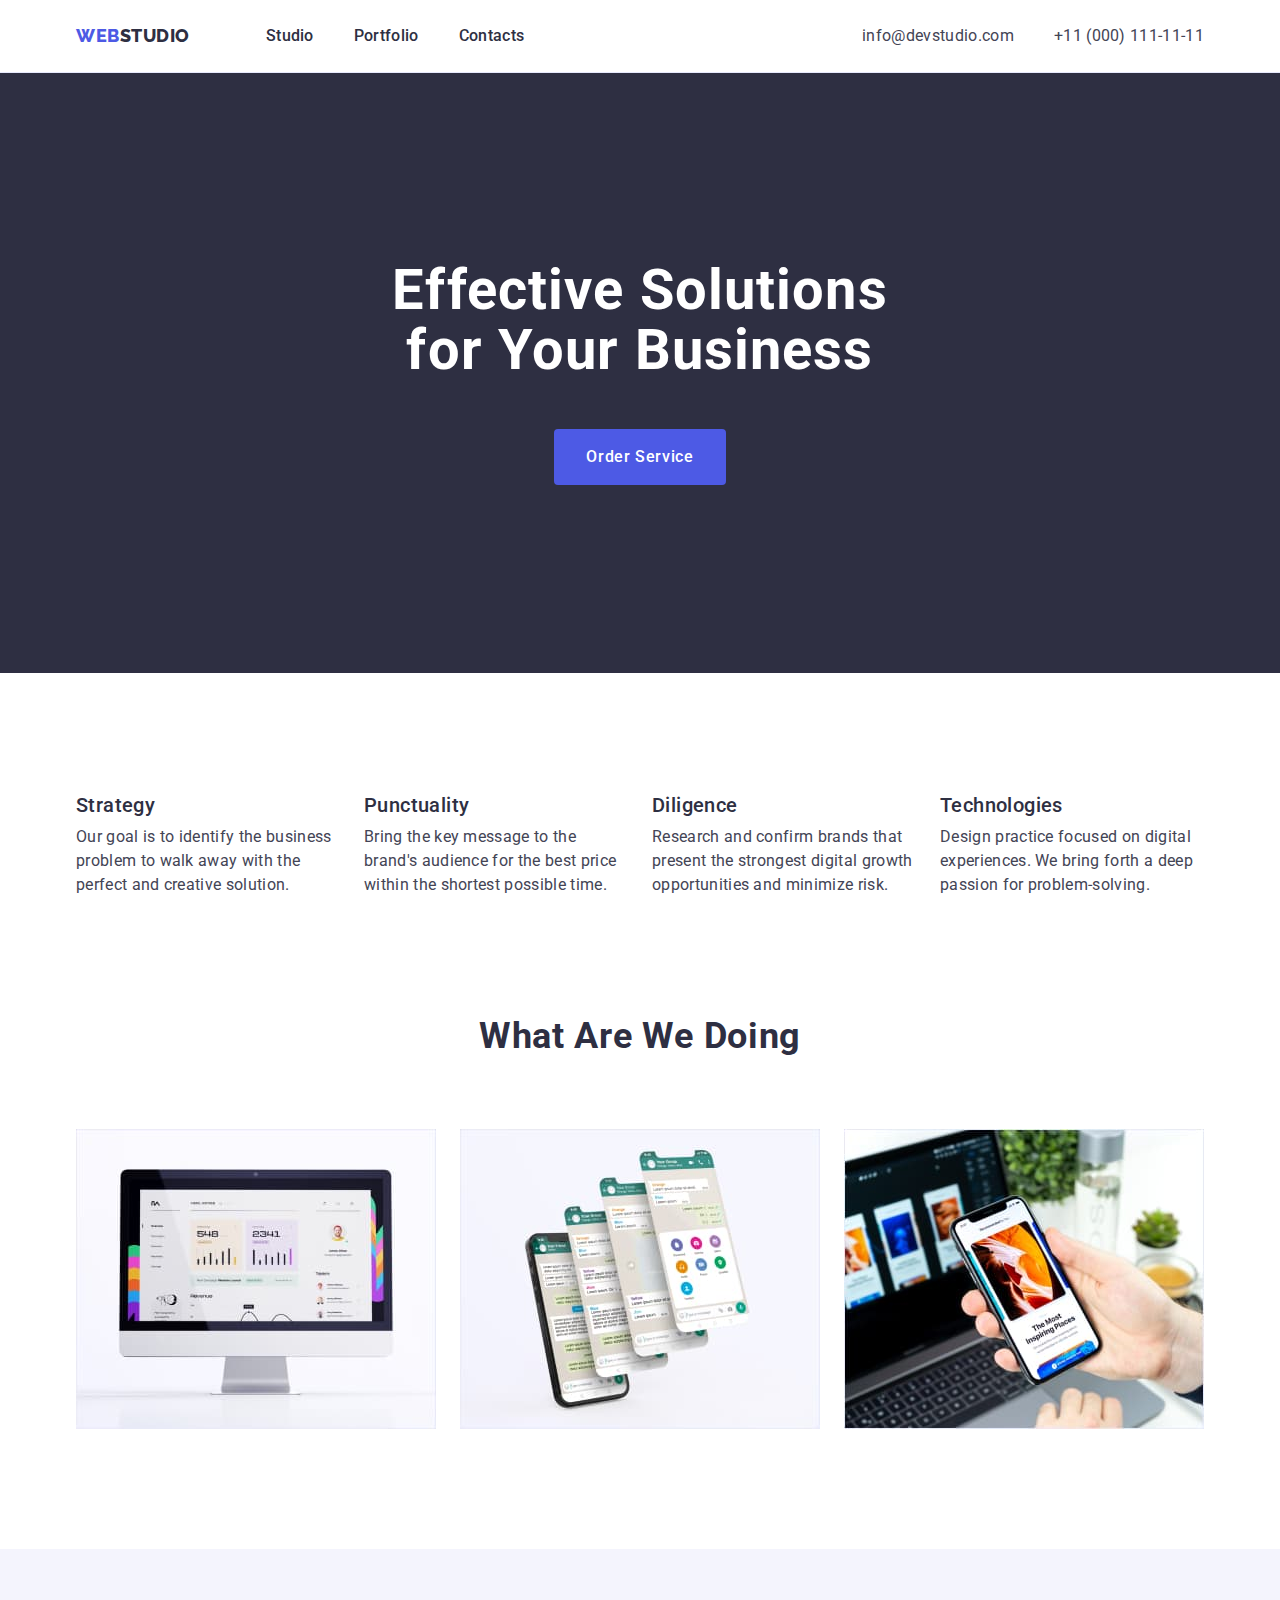
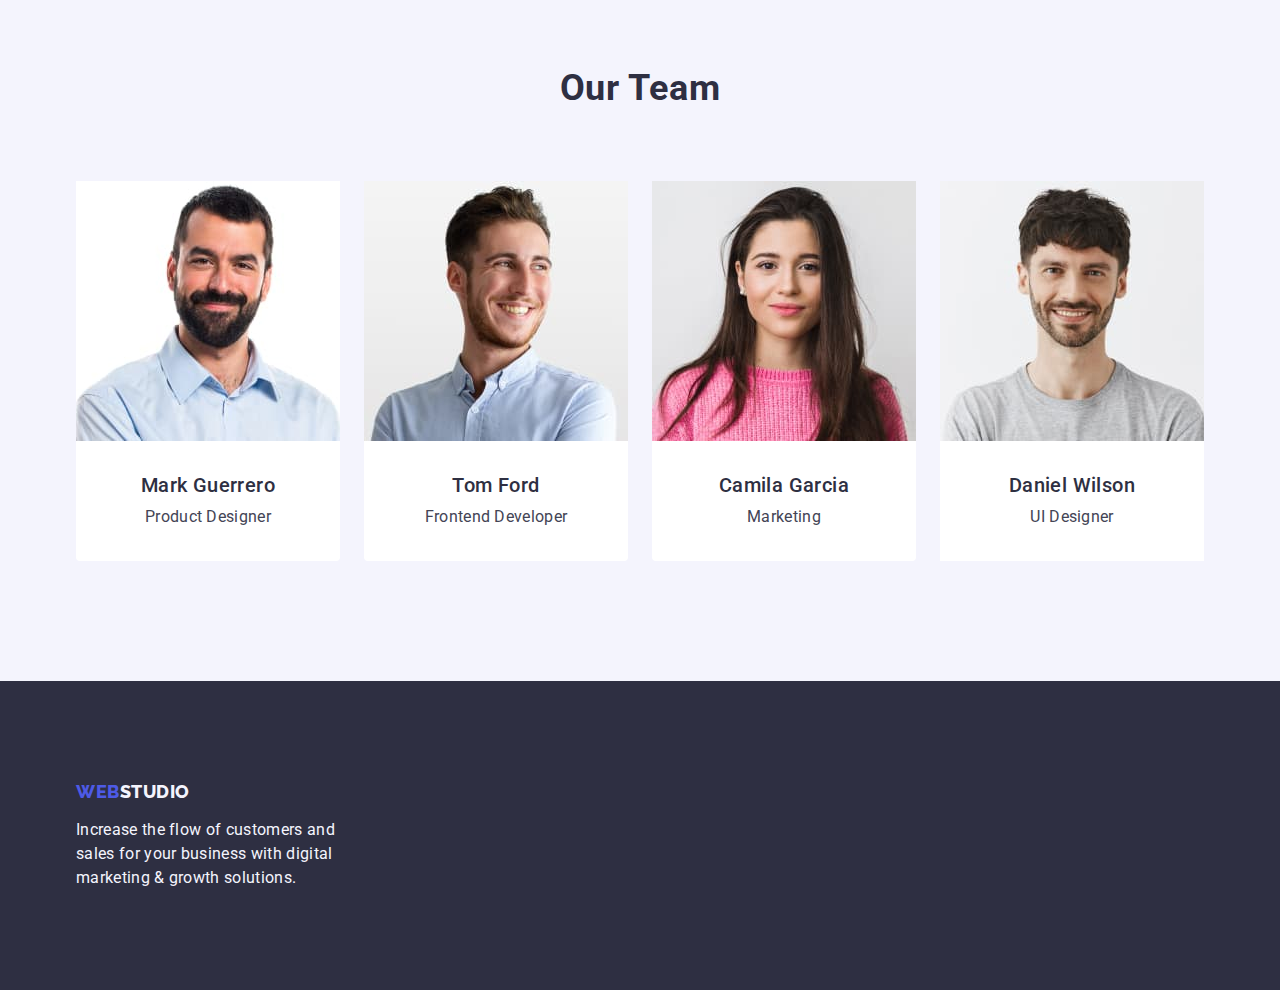
==== index.html @ cd741801 "Initial commit" ====
<!DOCTYPE html>
<html lang="en">

<head>
    <meta charset="UTF-8">
    <meta http-equiv="X-UA-Compatible" content="IE=edge">
    <meta name="viewport" content="width=device-width, initial-scale=1.0">
    <title>WebStudio</title>
    <link rel="preconnect" href="https://fonts.googleapis.com">
    <link rel="preconnect" href="https://fonts.gstatic.com" crossorigin>
    <link
        href="https://fonts.googleapis.com/css2?family=Raleway:wght@800&family=Roboto:wght@400;500;700;900&display=swap"
        rel="stylesheet">
    <link rel="stylesheet"
        href="https://cdnjs.cloudflare.com/ajax/libs/modern-normalize/1.1.0/modern-normalize.min.css">
    <link rel="stylesheet" href="./css/styles.css">
</head>

<body>

    <!-- HEADER -->

    <header class="header-page">
        <div class="container header-container">
            <nav class="nav-menu">
                <a class="logo link" href="./index.html">Web<span class="logo-light-theme">Studio</span></a>
                <ul class="menu list">
                    <li class="menu-item">
                        <a class="menu-link link" href="./index.html">Studio</a>
                    </li>
                    <li class="menu-item">
                        <a class="menu-link link" href="./portfolio.html">Portfolio</a>
                    </li>
                    <li class="menu-item">
                        <a class="menu-link link" href="">Contacts</a>
                    </li>
                </ul>
            </nav>
            <address class="address">
                <ul class="contact list">
                    <li class="contact-item">
                        <a class="contact-link link" href="mailto:info@devstudio.com">info@devstudio.com</a>
                    </li>
                    <li class="contact-item">
                        <a class="contact-link link" href="tel:+110001111111">+11 (000) 111-11-11</a>
                    </li>
                </ul>
            </address>
        </div>
    </header>

    <!-- MAIN -->

    <main class="main">

        <!-- Section HERO -->

        <section class="hero">
            <div class="container">
                <h1 class="main-title">Effective Solutions for Your Business</h1>
                <button class="modal-button" type="button">Order Service</button>
            </div>
        </section>

        <!-- Section FEATURES -->

        <section class="section features">
            <div class="container features-container">
                <h2 hidden class="section-title">Features</h2>
                <ul class="section-features list">
                    <li class="section-features-item">
                        <h3 class="section-subtitle">Strategy</h3>
                        <p class="section-text">Our goal is to identify the business
                            problem to walk away with the perfect and creative solution.</p>
                    </li>
                    <li class="section-features-item">
                        <h3 class="section-subtitle">Punctuality</h3>
                        <p class="section-text">Bring the key message to the brand's audience for the best price within
                            the
                            shortest possible
                            time.</p>
                    </li>
                    <li class="section-features-item">
                        <h3 class="section-subtitle">Diligence</h3>
                        <p class="section-text">Research and confirm brands that present the strongest digital growth
                            opportunities and minimize
                            risk.</p>
                    </li>
                    <li class="section-features-item">
                        <h3 class="section-subtitle">Technologies</h3>
                        <p class="section-text">Design practice focused on digital experiences. We bring forth a deep
                            passion for
                            problem-solving.</p>
                    </li>
                </ul>
            </div>
        </section>

        <!-- Section SERVICES -->

        <section class="section">
            <div class="container services-container">
                <h2 class="section-title">What are we doing</h2>
                <ul class="section-services list">
                    <li class="section-services-item">
                        <img class="services-image" src="./images/services/all_in_one.jpg" alt="all in one PC"
                            width="360" height="300">
                    </li>
                    <li class="section-services-item">
                        <img class="services-image" src="./images/services/phone.jpg" alt="phone" width="360"
                            height="300">
                    </li>
                    <li class="section-services-item">
                        <img class="services-image" src="./images/services/laptop.jpg" alt="laptop" width="360"
                            height="300">
                    </li>
                </ul>
            </div>
        </section>

        <!-- Section OUR-TEAM -->

        <section class="section team">
            <div class="container team-container">
                <h2 class="section-title">Our Team</h2>
                <ul class="section-team list">
                    <li class="section-team-item">
                        <img class="team-image" src="./images/our_team/mark_guerrero.jpg" alt="mark guerrero"
                            width="264" height="260">
                        <div class="card-content">
                            <h3 class="section-subtitle">Mark Guerrero</h3>
                            <p class="section-text">Product Designer</p>
                        </div>
                    </li>
                    <li class="section-team-item">
                        <img class="team-image" src="./images/our_team/tom_ford.jpg" alt="tom ford" width="264"
                            height="260">
                        <div class="card-content">
                            <h3 class="section-subtitle">Tom Ford</h3>
                            <p class="section-text">Frontend Developer</p>
                        </div>
                    </li>
                    <li class="section-team-item">
                        <img class="team-image" src="./images/our_team/camila_garcia.jpg" alt="camila garcia"
                            width="264" height="260">
                        <div class="card-content">
                            <h3 class="section-subtitle">Camila Garcia</h3>
                            <p class="section-text">Marketing</p>
                        </div>
                    </li>
                    <li class="section-team-item">
                        <img class="team-image" src="./images/our_team/daniel_wilson.jpg" alt="daniel wilson"
                            width="264" height="260">
                        <div class="card-content">
                            <h3 class="section-subtitle">Daniel Wilson</h3>
                            <p class="section-text">UI Designer</p>
                        </div>
                    </li>
                </ul>
            </div>
        </section>

    </main>

    <!-- FOOTER -->

    <footer class="footer">
        <div class="container footer-container">
            <a class="logo link" href="./index.html">Web<span class="logo-dark-theme">Studio</span></a>
            <p class="footer-text">Increase the flow of customers and sales for your business with digital marketing &
                growth solutions.
            </p>
        </div>
    </footer>

</body>

</html>
---- css/styles.css ----
/* html {
  box-sizing: border-box;
}

*,
*::before,
*::after {
  box-sizing: inherit;
} */

:root {
  --primary-font: "Roboto", sans-serif;
  --secondary-font: "Raleway", sans-serif;
  --primary-text-color: #434455;
  --secondary-text-color: #2e2f42;
  --primary-bg-color: #ffffff;
  --secondary-bg-color: #2e2f42;
  --primary-accent-color: #404bbf;
  --secondary-accent-color: #ffffff;
}

body {
  font-family: var(--primary-font);
  letter-spacing: 0.02em;
  color: var(--primary-text-color);
  background-color: var(--primary-bg-color);
}
h1,
h2,
h3,
h4,
h5,
h6,
p {
  margin-top: 0;
  margin-bottom: 0;
}

ul,
ol {
  margin-top: 0;
  margin-bottom: 0;
  padding-left: 0;
}

img {
  display: block;
}

.list {
  list-style: none;
}
.link {
  text-decoration: none;
}

.container {
  width: 1158px;
  margin-left: auto;
  margin-right: auto;
  padding-left: 15px;
  padding-right: 15px;
}

/* ======================================================================================================
==============================================    HEADER      ===========================================
====================================================================================================== */

.header-container {
  display: flex;
  align-items: center;
}

.header-page {
  /* padding-top: 24px;
  padding-bottom: 24px; */
  border-bottom: 1px solid #e7e9fc;
}

/* .menu .link {
  padding-top: 24px;
  padding-bottom: 24px;
} */

.menu-link {
  display: inline-block;
  padding-top: 24px;
  padding-bottom: 24px;
}

/* =========================================================
=======================    LOGO    =========================
========================================================= */

.logo {
  margin-right: 76px;

  font-family: var(--secondary-font);
  font-weight: 800;
  font-size: 18px;
  line-height: 1.17;

  letter-spacing: 0.03em;
  text-transform: uppercase;

  color: #4d5ae5;
}

.logo-light-theme {
  color: var(--secondary-text-color);
}
.logo-dark-theme {
  color: #f4f4fd;
}

/* =========================================================
=================    NAVIGATION LIST    ====================
========================================================= */

.nav-menu {
  display: flex;
  align-items: center;
}

.menu {
  display: flex;
  align-items: center;
}

.menu-item:not(:last-child) {
  margin-right: 40px;
}

.menu .link {
  font-weight: 500;
  font-size: 16px;
  line-height: 1.5;

  color: var(--secondary-text-color);
}

.menu .link:hover,
.menu .link:focus {
  color: var(--primary-accent-color);
}

/* =========================================================
====================    CONTACT LIST    ====================
========================================================= */

.address {
  font-style: normal;
  margin-left: auto;
}

.contact {
  display: flex;
  align-items: center;
}

.contact-item:not(:last-child) {
  margin-right: 40px;
}

.contact .link {
  font-size: 16px;
  line-height: 1.5;

  color: var(--primary-text-color);
}

.contact .link:hover,
.contact .link:focus {
  color: var(--primary-accent-color);
}

/* ======================================================================================================
==============================================    HERO      =============================================
====================================================================================================== */

.hero {
  background-color: var(--secondary-bg-color);
  padding-top: 188px;
  padding-bottom: 188px;
}

.main-title {
  display: block;
  max-width: 496px;
  margin-left: auto;
  margin-right: auto;
  padding-bottom: 48px;

  font-weight: 700;
  font-size: 56px;
  line-height: 1.07;

  letter-spacing: 0.02em;
  text-align: center;

  color: #ffffff;
}

.modal-button {
  min-width: 169px;
  display: block;
  margin-left: auto;
  margin-right: auto;
  padding-left: 32px;
  padding-right: 32px;
  padding-top: 16px;
  padding-bottom: 16px;
  border: 0;
  border-radius: 4px;

  font-family: inherit;
  font-weight: 500;
  font-size: 16px;
  line-height: 1.5;

  letter-spacing: 0.04em;

  color: #ffffff;
  background-color: #4d5ae5;
  cursor: pointer;
}
.modal-button:hover,
.modal-button:focus {
  background-color: var(--primary-accent-color);
}

/* .modal-button:active {
  background-color: var(--primary-accent-color);
} */

/* ======================================================================================================
========================================    OTHER SECTION      ==========================================
====================================================================================================== */

.section {
  padding-bottom: 120px;
}
.section.features,
.section.team {
  padding-top: 120px;
}

.services-container .section-title,
.team-container .section-title {
  margin-bottom: 72px;
}

.section-features {
  display: flex;
  align-items: center;
}

.section-features > .section-features-item {
  flex-basis: calc((100% - 72px) / 4);
}
.section-features-item:not(:last-child) {
  margin-right: 24px;
}

.section-services {
  display: flex;
  align-items: center;
}

.section-services-item:not(:last-child) {
  margin-right: 24px;
}

.section-team {
  display: flex;
  align-items: center;
}

.section-team-item:not(:last-child) {
  margin-right: 24px;
  border-radius: 0px 0px 4px 4px;
}

.card-content {
  padding-top: 32px;
  padding-bottom: 32px;
  padding-left: 16px;
  padding-right: 16px;
  text-align: center;
  /* border-radius: 0px 0px 4px 4px; */
}

.section-team .section-subtitle {
  margin-bottom: 8px;
}

.section-features .section-subtitle {
  margin-bottom: 8px;
}

/* =========================================================
====================    TITLE    ===========================
========================================================= */

.section-title {
  font-weight: 700;
  font-size: 36px;
  line-height: 1.11;

  letter-spacing: 0.02em;
  text-align: center;
  text-transform: capitalize;

  color: var(--secondary-text-color);
}

/* =========================================================
====================    SUBTITLE    ========================
========================================================= */

.section-features .section-subtitle,
.section-team .section-subtitle {
  font-weight: 500;
  font-size: 20px;
  line-height: 1.2;

  letter-spacing: 0.02em;
  color: var(--secondary-text-color);
}

.section-team-item {
  background-color: var(--primary-bg-color);
}

/* =========================================================
====================    TEXT    ============================
========================================================= */

.section-features .section-text,
.section-team .section-text {
  font-size: 16px;
  line-height: 1.5;

  /* color: var(--primary-text-color); */
}

.section.team {
  background-color: #f4f4fd;
}

/* ======================================================================================================
========================================    FOOTER      =================================================
====================================================================================================== */

.footer {
  background-color: var(--secondary-bg-color);
  padding-top: 100px;
  padding-bottom: 100px;
}

.footer-container .logo {
  display: inline-block;
  margin-bottom: 16px;
  margin-right: 0;
}

.footer-text {
  display: block;
  max-width: 264px;

  font-size: 16px;
  line-height: 1.5;

  color: #f4f4fd;
}

/* ======================================================================================================
========================================    PORTFOLIO      ==============================================
====================================================================================================== */

/* .portfolio-title {
  font-weight: 700;
  font-size: 56px;
  line-height: 1.07;

  color: #ffffff;
} */

.filter .filter-button {
  font-family: inherit;
  font-weight: 500;
  font-size: 16px;
  line-height: 1.5;

  letter-spacing: 0.04em;

  color: #4d5ae5;
  background-color: #f4f4fd;
  cursor: pointer;
}

.filter .filter-button:hover,
.filter .filter-button:focus {
  color: var(--secondary-accent-color);
  background-color: var(--primary-accent-color);
}

.collection .section-subtitle {
  font-weight: 500;
  font-size: 20px;
  line-height: 1.2;

  letter-spacing: 0.02em;
  color: var(--secondary-text-color);
}

.collection .section-text {
  font-size: 16px;
  line-height: 1.5;

  color: var(--primary-text-color);
}

/* FLEX */

.portfolio {
  padding-top: 96px;
  padding-bottom: 120px;
}

.filter {
  display: flex;
  justify-content: center;
  margin-bottom: 72px;
}

/* .filter-item {
  margin-bottom: 72px;
} */

.filter-item:not(:last-child) {
  margin-right: 24px;
}

.filter-button {
  padding-left: 24px;
  padding-right: 24px;
  padding-top: 12px;
  padding-bottom: 12px;
  border: 1px solid #e7e9fc;
  border-radius: 4px;
}

.filter-button:hover,
.filter-button:focus {
  border: 1px solid transparent;
}

.collection {
  display: flex;
  flex-wrap: wrap;
}
.collection-item:not(:nth-child(3n)) {
  margin-right: 24px;
}

.collection-item:not(:nth-last-child(-n + 3)) {
  margin-bottom: 48px;
}

/* .collection > .collection-item {
  flex-basis: calc((100% - 48px) / 3);
} */

/* .collection-item {
  border-bottom: 1px solid #e7e9fc;
} */

.card-info {
  padding-top: 32px;
  padding-bottom: 32px;
  padding-left: 16px;
  padding-right: 16px;
  border: 1px solid #e7e9fc;
  border-top: 0;
}

.collection .section-subtitle {
  margin-bottom: 8px;
}
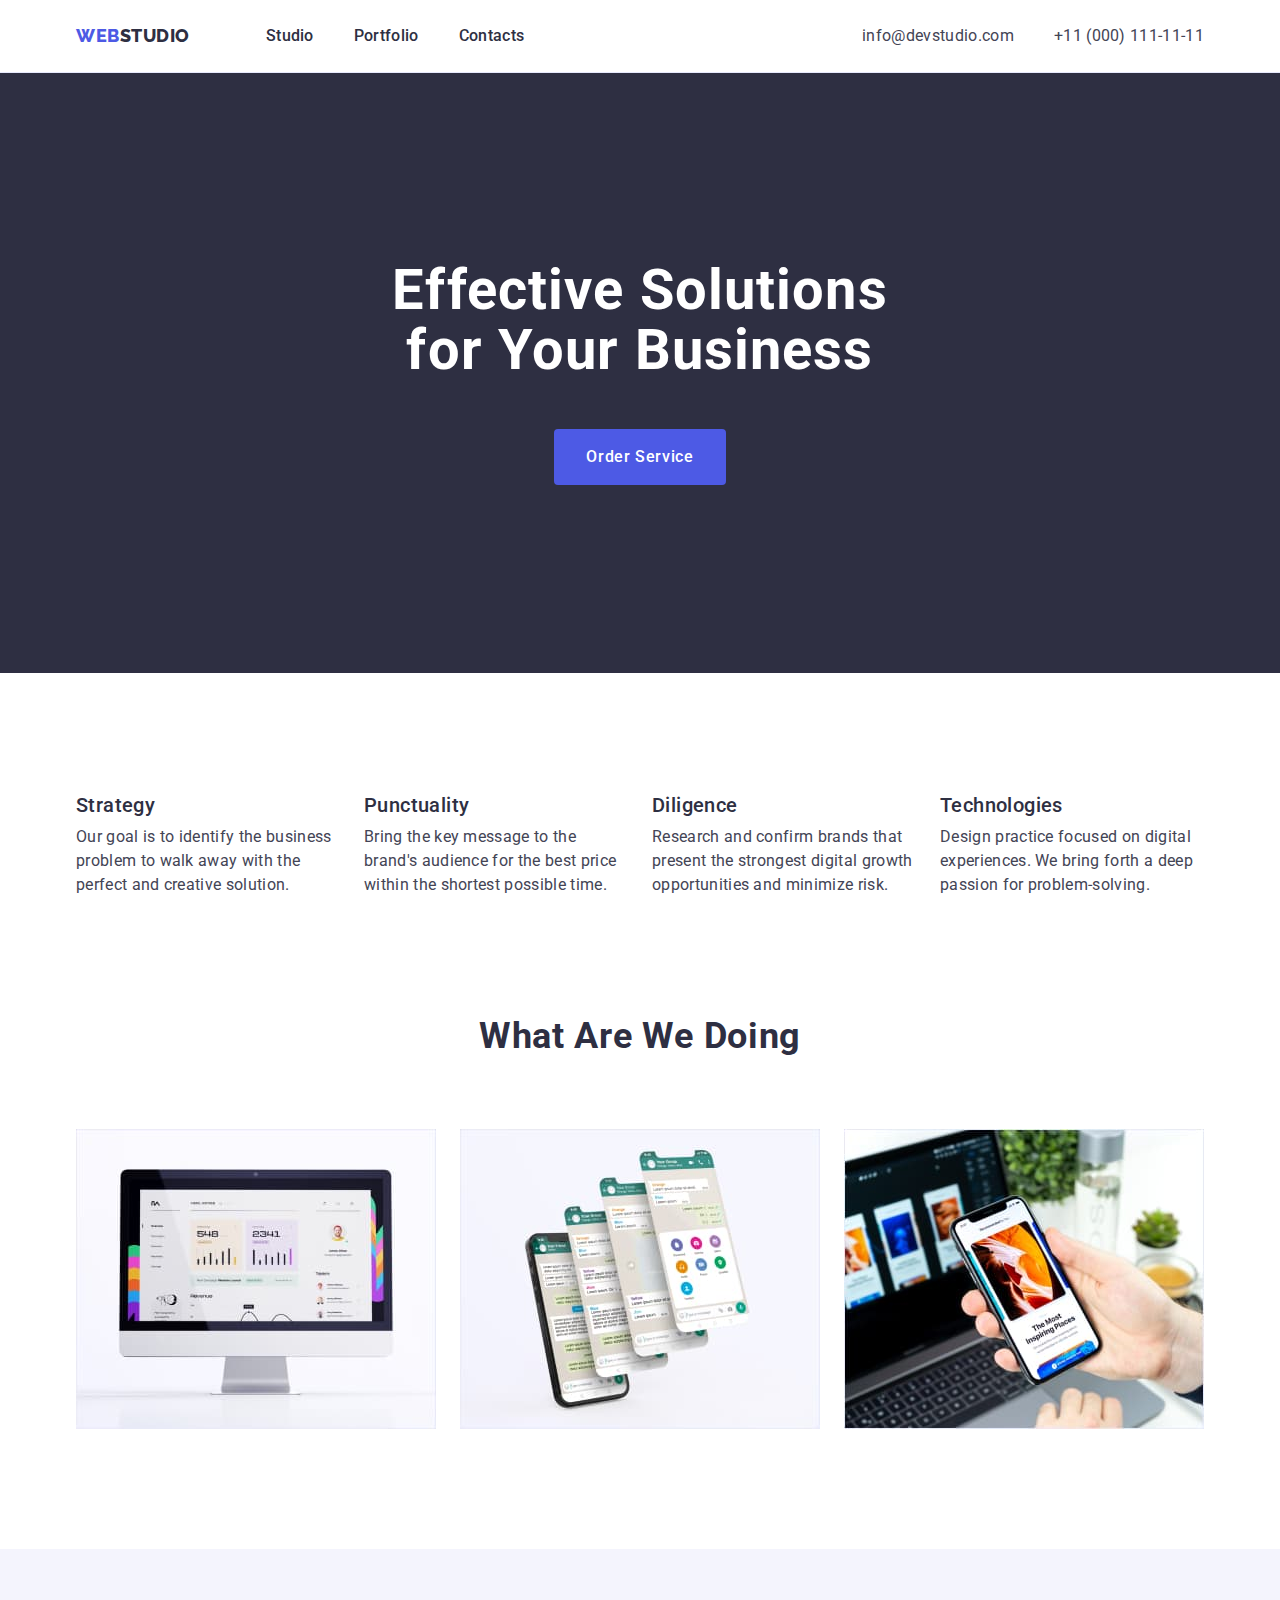
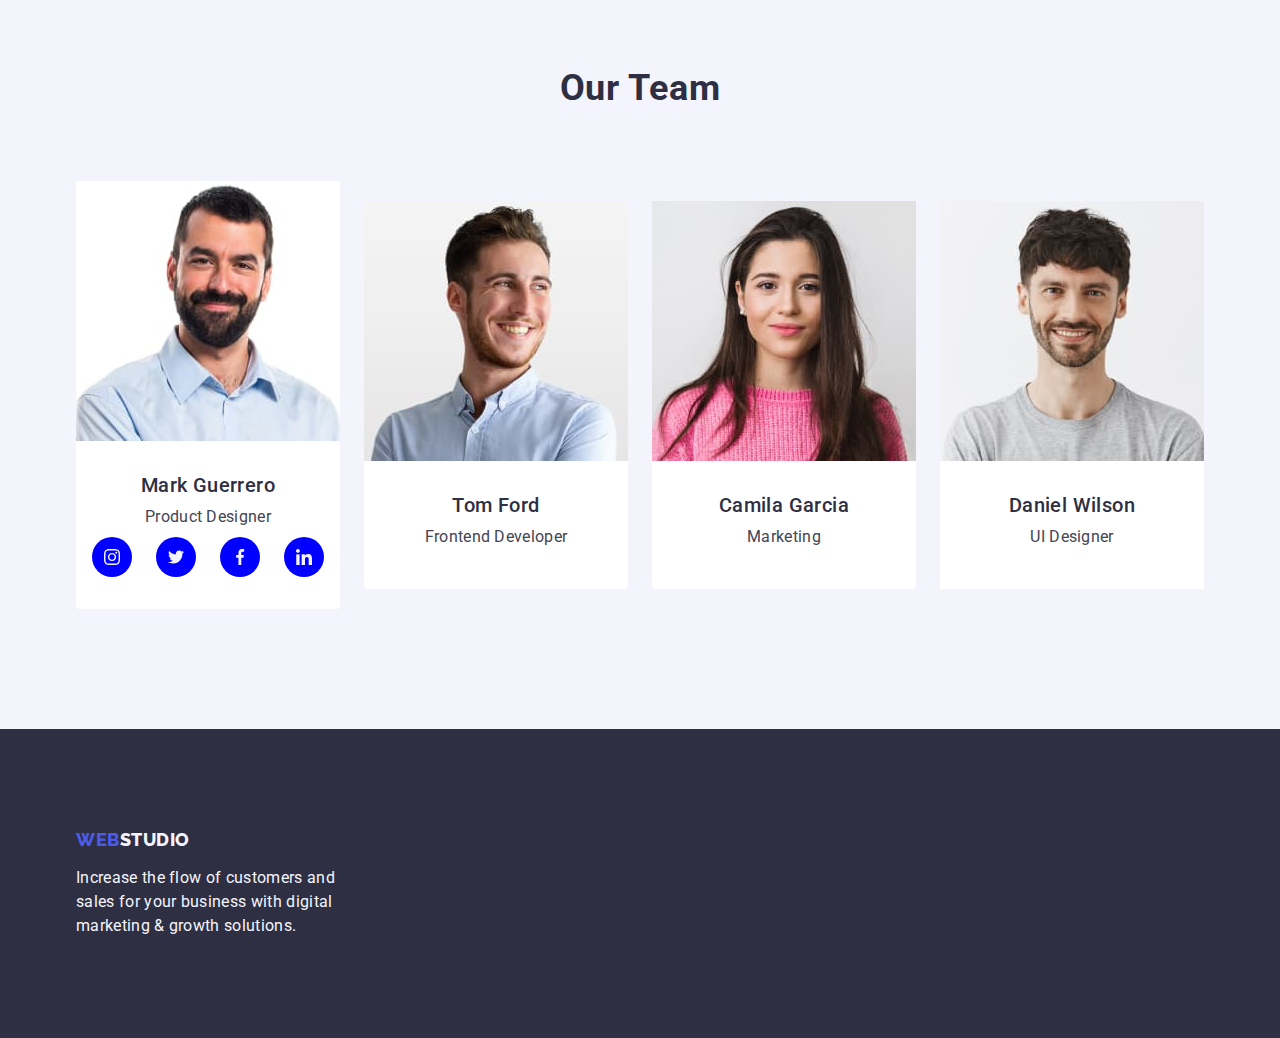
==== commit 778def89: "svg" ====
--- a/index.html
+++ b/index.html
@@ -130,6 +130,36 @@
                         <div class="card-content">
                             <h3 class="section-subtitle">Mark Guerrero</h3>
                             <p class="section-text">Product Designer</p>
+                            <ul class="social-list list">
+                                <li class="social-list-item">
+                                    <a class="social-list-link" href="">
+                                        <svg class="social-list-icon" width="16" height="16">
+                                            <use href="./images/symbol-defs.svg#icon-instagram"></use>
+                                        </svg>
+                                    </a>
+                                </li>
+                                <li class="social-list-item">
+                                    <a class="social-list-link" href="">
+                                        <svg class="social-list-icon" width="16" height="16">
+                                            <use href="./images/symbol-defs.svg#icon-twitter"></use>
+                                        </svg>
+                                    </a>
+                                </li>
+                                <li class="social-list-item">
+                                    <a class="social-list-link" href="">
+                                        <svg class="social-list-icon" width="16" height="16">
+                                            <use href="./images/symbol-defs.svg#icon-facebook"></use>
+                                        </svg>
+                                    </a>
+                                </li>
+                                <li class="social-list-item">
+                                    <a class="social-list-link" href="">
+                                        <svg class="social-list-icon" width="16" height="16">
+                                            <use href="./images/symbol-defs.svg#icon-linkedin"></use>
+                                        </svg>
+                                    </a>
+                                </li>
+                            </ul>
                         </div>
                     </li>
                     <li class="section-team-item">
--- a/css/styles.css
+++ b/css/styles.css
@@ -488,3 +488,23 @@
 .collection .section-subtitle {
   margin-bottom: 8px;
 }
+
+.social-list {
+  display: flex;
+  justify-content: center;
+  gap: 24px;
+}
+
+.social-list-link {
+  display: flex;
+  justify-content: center;
+  align-items: center;
+  width: 40px;
+  height: 40px;
+  border-radius: 50%;
+  background-color: blue;
+}
+
+.section-team .section-text {
+  margin-bottom: 8px;
+}
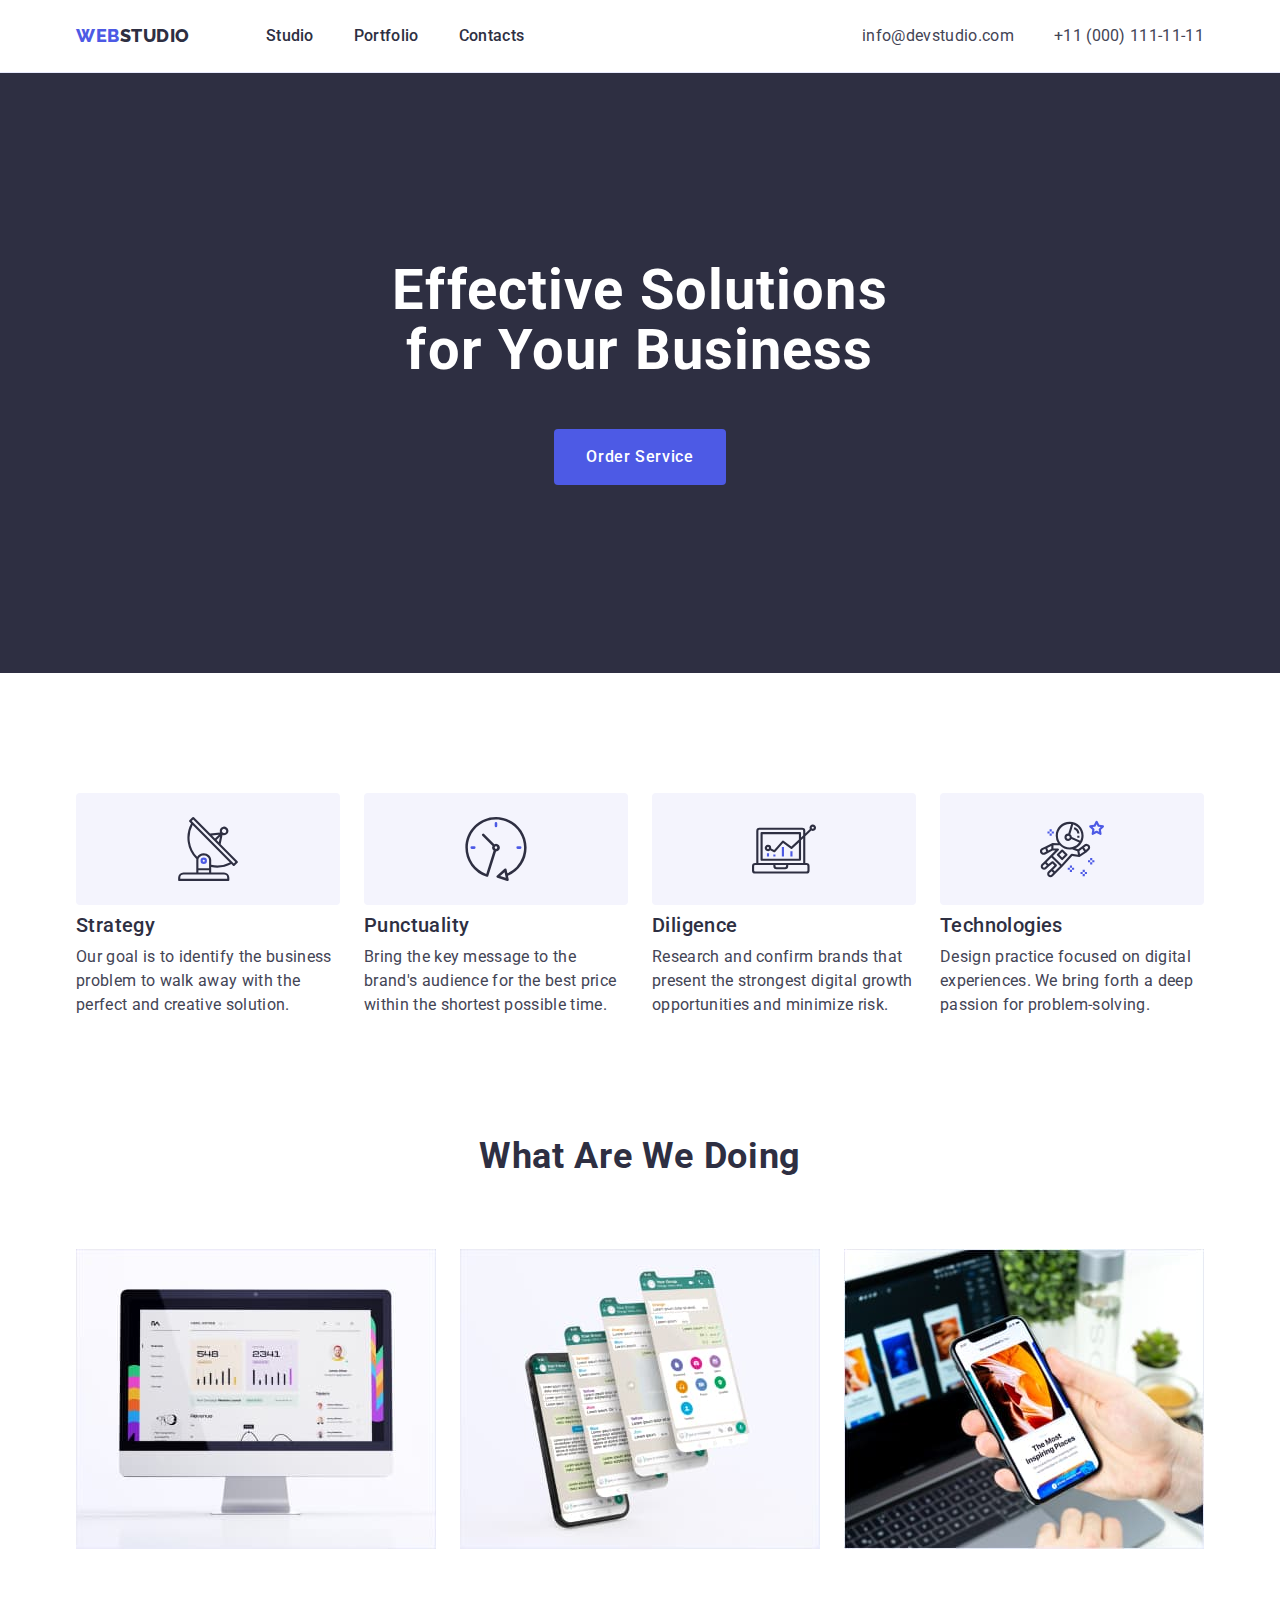
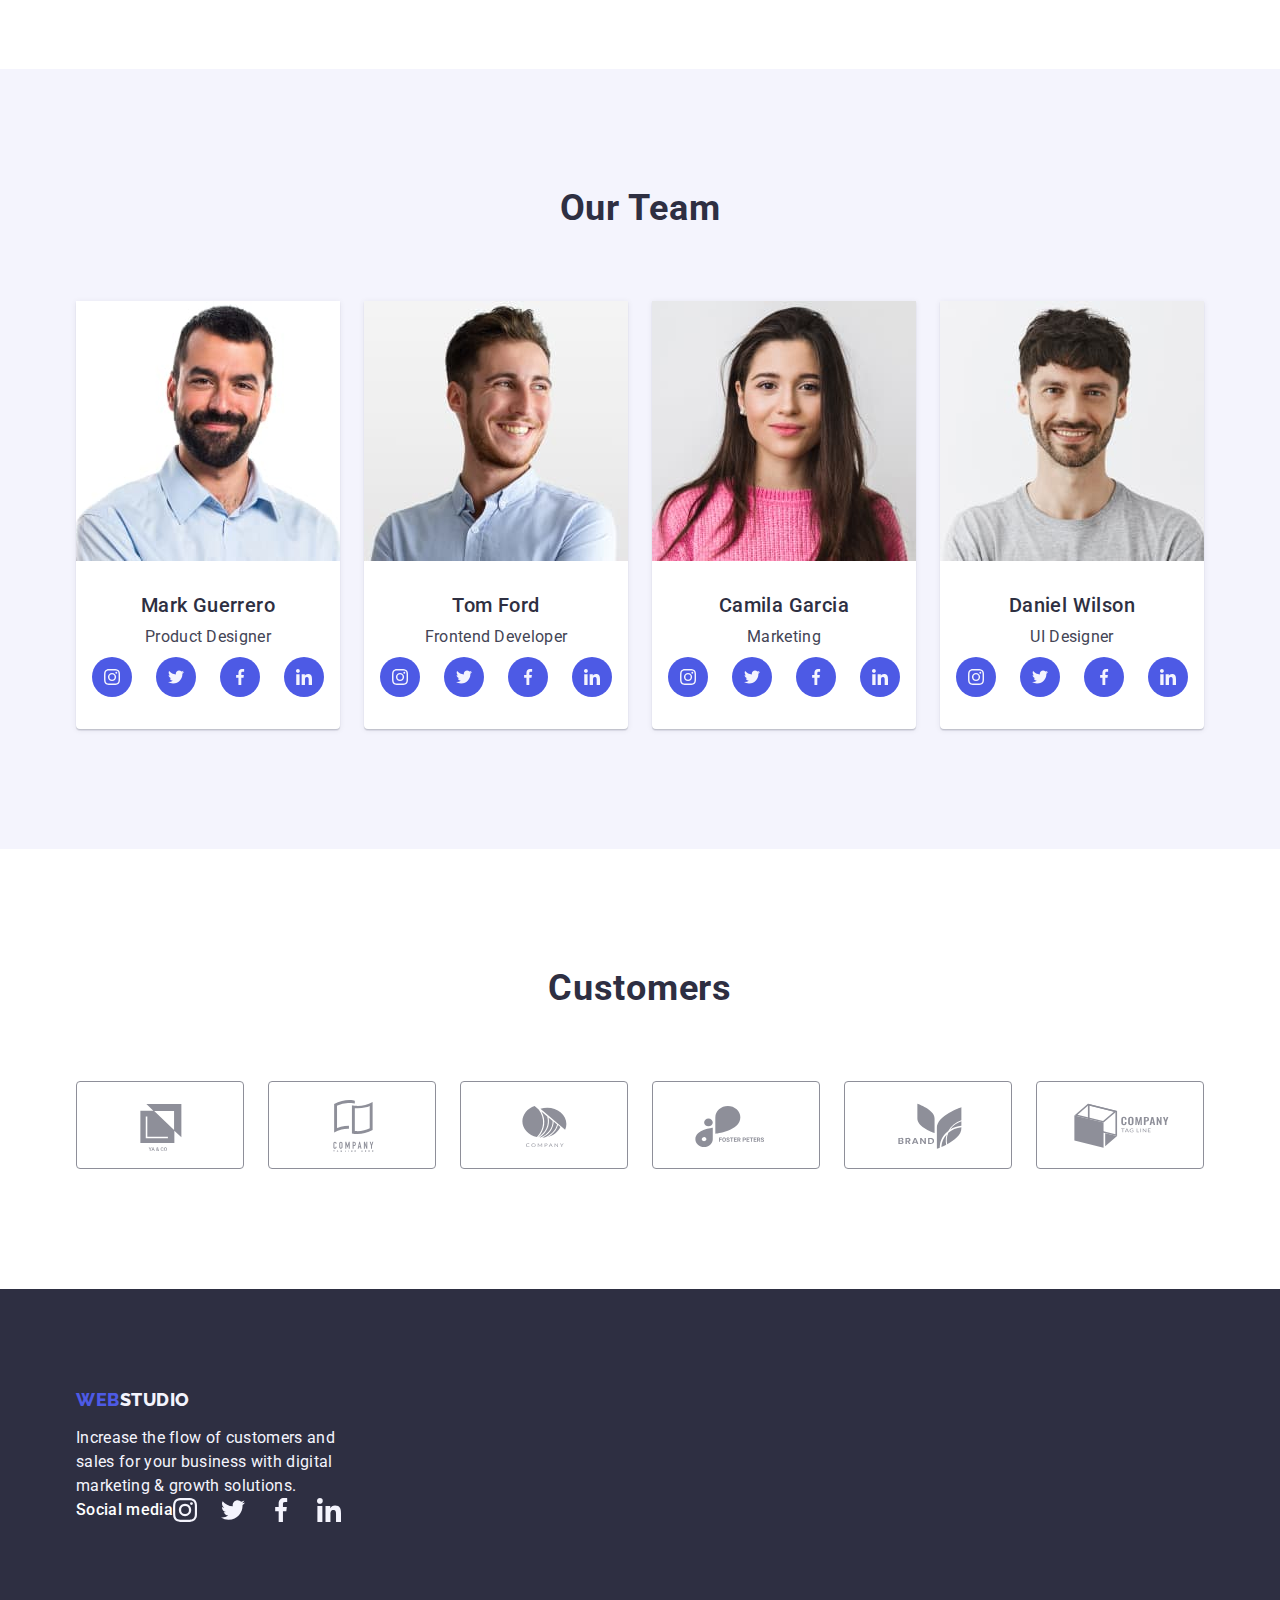
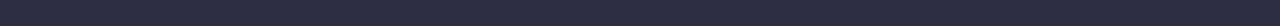
==== commit 12038641: "added SPRITES" ====
--- a/index.html
+++ b/index.html
@@ -69,11 +69,21 @@
                 <h2 hidden class="section-title">Features</h2>
                 <ul class="section-features list">
                     <li class="section-features-item">
+                        <div class="icons">
+                            <svg class="section-features-icon" width="64" height="64">
+                                <use href="./images/icons.svg#icon-antenna"></use>
+                            </svg>
+                        </div>
                         <h3 class="section-subtitle">Strategy</h3>
                         <p class="section-text">Our goal is to identify the business
                             problem to walk away with the perfect and creative solution.</p>
                     </li>
                     <li class="section-features-item">
+                        <div class="icons">
+                            <svg class="section-features-icon" width="64" height="64">
+                                <use href="./images/icons.svg#icon-clock"></use>
+                            </svg>
+                        </div>
                         <h3 class="section-subtitle">Punctuality</h3>
                         <p class="section-text">Bring the key message to the brand's audience for the best price within
                             the
@@ -81,12 +91,22 @@
                             time.</p>
                     </li>
                     <li class="section-features-item">
+                        <div class="icons">
+                            <svg class="section-features-icon" width="64" height="64">
+                                <use href="./images/icons.svg#icon-diagram"></use>
+                            </svg>
+                        </div>
                         <h3 class="section-subtitle">Diligence</h3>
                         <p class="section-text">Research and confirm brands that present the strongest digital growth
                             opportunities and minimize
                             risk.</p>
                     </li>
                     <li class="section-features-item">
+                        <div class="icons">
+                            <svg class="section-features-icon" width="64" height="64">
+                                <use href="./images/icons.svg#icon-astronaut"></use>
+                            </svg>
+                        </div>
                         <h3 class="section-subtitle">Technologies</h3>
                         <p class="section-text">Design practice focused on digital experiences. We bring forth a deep
                             passion for
@@ -134,28 +154,28 @@
                                 <li class="social-list-item">
                                     <a class="social-list-link" href="">
                                         <svg class="social-list-icon" width="16" height="16">
-                                            <use href="./images/symbol-defs.svg#icon-instagram"></use>
-                                        </svg>
-                                    </a>
-                                </li>
-                                <li class="social-list-item">
-                                    <a class="social-list-link" href="">
-                                        <svg class="social-list-icon" width="16" height="16">
-                                            <use href="./images/symbol-defs.svg#icon-twitter"></use>
-                                        </svg>
-                                    </a>
-                                </li>
-                                <li class="social-list-item">
-                                    <a class="social-list-link" href="">
-                                        <svg class="social-list-icon" width="16" height="16">
-                                            <use href="./images/symbol-defs.svg#icon-facebook"></use>
-                                        </svg>
-                                    </a>
-                                </li>
-                                <li class="social-list-item">
-                                    <a class="social-list-link" href="">
-                                        <svg class="social-list-icon" width="16" height="16">
-                                            <use href="./images/symbol-defs.svg#icon-linkedin"></use>
+                                            <use href="./images/icons.svg#icon-instagram"></use>
+                                        </svg>
+                                    </a>
+                                </li>
+                                <li class="social-list-item">
+                                    <a class="social-list-link" href="">
+                                        <svg class="social-list-icon" width="16" height="16">
+                                            <use href="./images/icons.svg#icon-twitter"></use>
+                                        </svg>
+                                    </a>
+                                </li>
+                                <li class="social-list-item">
+                                    <a class="social-list-link" href="">
+                                        <svg class="social-list-icon" width="16" height="16">
+                                            <use href="./images/icons.svg#icon-facebook"></use>
+                                        </svg>
+                                    </a>
+                                </li>
+                                <li class="social-list-item">
+                                    <a class="social-list-link" href="">
+                                        <svg class="social-list-icon" width="16" height="16">
+                                            <use href="./images/icons.svg#icon-linkedin"></use>
                                         </svg>
                                     </a>
                                 </li>
@@ -168,6 +188,36 @@
                         <div class="card-content">
                             <h3 class="section-subtitle">Tom Ford</h3>
                             <p class="section-text">Frontend Developer</p>
+                            <ul class="social-list list">
+                                <li class="social-list-item">
+                                    <a class="social-list-link" href="">
+                                        <svg class="social-list-icon" width="16" height="16">
+                                            <use href="./images/icons.svg#icon-instagram"></use>
+                                        </svg>
+                                    </a>
+                                </li>
+                                <li class="social-list-item">
+                                    <a class="social-list-link" href="">
+                                        <svg class="social-list-icon" width="16" height="16">
+                                            <use href="./images/icons.svg#icon-twitter"></use>
+                                        </svg>
+                                    </a>
+                                </li>
+                                <li class="social-list-item">
+                                    <a class="social-list-link" href="">
+                                        <svg class="social-list-icon" width="16" height="16">
+                                            <use href="./images/icons.svg#icon-facebook"></use>
+                                        </svg>
+                                    </a>
+                                </li>
+                                <li class="social-list-item">
+                                    <a class="social-list-link" href="">
+                                        <svg class="social-list-icon" width="16" height="16">
+                                            <use href="./images/icons.svg#icon-linkedin"></use>
+                                        </svg>
+                                    </a>
+                                </li>
+                            </ul>
                         </div>
                     </li>
                     <li class="section-team-item">
@@ -176,6 +226,36 @@
                         <div class="card-content">
                             <h3 class="section-subtitle">Camila Garcia</h3>
                             <p class="section-text">Marketing</p>
+                            <ul class="social-list list">
+                                <li class="social-list-item">
+                                    <a class="social-list-link" href="">
+                                        <svg class="social-list-icon" width="16" height="16">
+                                            <use href="./images/icons.svg#icon-instagram"></use>
+                                        </svg>
+                                    </a>
+                                </li>
+                                <li class="social-list-item">
+                                    <a class="social-list-link" href="">
+                                        <svg class="social-list-icon" width="16" height="16">
+                                            <use href="./images/icons.svg#icon-twitter"></use>
+                                        </svg>
+                                    </a>
+                                </li>
+                                <li class="social-list-item">
+                                    <a class="social-list-link" href="">
+                                        <svg class="social-list-icon" width="16" height="16">
+                                            <use href="./images/icons.svg#icon-facebook"></use>
+                                        </svg>
+                                    </a>
+                                </li>
+                                <li class="social-list-item">
+                                    <a class="social-list-link" href="">
+                                        <svg class="social-list-icon" width="16" height="16">
+                                            <use href="./images/icons.svg#icon-linkedin"></use>
+                                        </svg>
+                                    </a>
+                                </li>
+                            </ul>
                         </div>
                     </li>
                     <li class="section-team-item">
@@ -184,7 +264,89 @@
                         <div class="card-content">
                             <h3 class="section-subtitle">Daniel Wilson</h3>
                             <p class="section-text">UI Designer</p>
-                        </div>
+                            <ul class="social-list list">
+                                <li class="social-list-item">
+                                    <a class="social-list-link" href="">
+                                        <svg class="social-list-icon" width="16" height="16">
+                                            <use href="./images/icons.svg#icon-instagram"></use>
+                                        </svg>
+                                    </a>
+                                </li>
+                                <li class="social-list-item">
+                                    <a class="social-list-link" href="">
+                                        <svg class="social-list-icon" width="16" height="16">
+                                            <use href="./images/icons.svg#icon-twitter"></use>
+                                        </svg>
+                                    </a>
+                                </li>
+                                <li class="social-list-item">
+                                    <a class="social-list-link" href="">
+                                        <svg class="social-list-icon" width="16" height="16">
+                                            <use href="./images/icons.svg#icon-facebook"></use>
+                                        </svg>
+                                    </a>
+                                </li>
+                                <li class="social-list-item">
+                                    <a class="social-list-link" href="">
+                                        <svg class="social-list-icon" width="16" height="16">
+                                            <use href="./images/icons.svg#icon-linkedin"></use>
+                                        </svg>
+                                    </a>
+                                </li>
+                            </ul>
+                        </div>
+                    </li>
+                </ul>
+            </div>
+        </section>
+
+        <!-- CUSTOMERS -->
+
+        <section class="section customers">
+            <div class="container customers-container">
+                <h2 class="section-title">Customers</h2>
+                <ul class="company-list list">
+                    <li class="company-list-item">
+                        <a class="company-list-link" href="">
+                            <svg class="company-list-icon" width="104" height="56">
+                                <use href="./images/icons.svg#icon-Logo-1"></use>
+                            </svg>
+                        </a>
+                    </li>
+                    <li class="company-list-item">
+                        <a class="company-list-link" href="">
+                            <svg class="company-list-icon" width="104" height="56">
+                                <use href="./images/icons.svg#icon-Logo-2"></use>
+                            </svg>
+                        </a>
+                    </li>
+                    <li class="company-list-item">
+                        <a class="company-list-link" href="">
+                            <svg class="company-list-icon" width="104" height="56">
+                                <use href="./images/icons.svg#icon-Logo-3"></use>
+                            </svg>
+                        </a>
+                    </li>
+                    <li class="company-list-item">
+                        <a class="company-list-link" href="">
+                            <svg class="company-list-icon" width="104" height="56">
+                                <use href="./images/icons.svg#icon-Logo-4"></use>
+                            </svg>
+                        </a>
+                    </li>
+                    <li class="company-list-item">
+                        <a class="company-list-link" href="">
+                            <svg class="company-list-icon" width="104" height="56">
+                                <use href="./images/icons.svg#icon-Logo-5"></use>
+                            </svg>
+                        </a>
+                    </li>
+                    <li class="company-list-item">
+                        <a class="company-list-link" href="">
+                            <svg class="company-list-icon" width="104" height="56">
+                                <use href="./images/icons.svg#icon-Logo-6"></use>
+                            </svg>
+                        </a>
                     </li>
                 </ul>
             </div>
@@ -201,6 +363,39 @@
                 growth solutions.
             </p>
         </div>
+        <div class="container media-container">
+            <p class="media-text">Social media</p>
+            <ul class="media-list list">
+                <li class="media-list-item">
+                    <a class="media-list-link" href="">
+                        <svg class="media-list-icon" width="24" height="24">
+                            <use href="./images/icons.svg#icon-instagram"></use>
+                        </svg>
+                    </a>
+                </li>
+                <li class="media-list-item">
+                    <a class="media-list-link" href="">
+                        <svg class="media-list-icon" width="24" height="24">
+                            <use href="./images/icons.svg#icon-twitter"></use>
+                        </svg>
+                    </a>
+                </li>
+                <li class="media-list-item">
+                    <a class="media-list-link" href="">
+                        <svg class="media-list-icon" width="24" height="24">
+                            <use href="./images/icons.svg#icon-facebook"></use>
+                        </svg>
+                    </a>
+                </li>
+                <li class="media-list-item">
+                    <a class="media-list-link" href="">
+                        <svg class="media-list-icon" width="24" height="24">
+                            <use href="./images/icons.svg#icon-linkedin"></use>
+                        </svg>
+                    </a>
+                </li>
+            </ul>
+        </div>
     </footer>
 
 </body>
--- a/css/styles.css
+++ b/css/styles.css
@@ -241,12 +241,14 @@
   padding-bottom: 120px;
 }
 .section.features,
-.section.team {
+.section.team,
+.section.customers {
   padding-top: 120px;
 }
 
 .services-container .section-title,
-.team-container .section-title {
+.team-container .section-title,
+.customers-container .section-title {
   margin-bottom: 72px;
 }
 
@@ -276,9 +278,14 @@
   align-items: center;
 }
 
+.section-team-item {
+  box-shadow: 0px 1px 6px rgba(46, 47, 66, 0.08),
+    0px 1px 1px rgba(46, 47, 66, 0.16), 0px 2px 1px rgba(46, 47, 66, 0.08);
+  border-radius: 0px 0px 4px 4px;
+}
+
 .section-team-item:not(:last-child) {
   margin-right: 24px;
-  border-radius: 0px 0px 4px 4px;
 }
 
 .card-content {
@@ -296,6 +303,7 @@
 
 .section-features .section-subtitle {
   margin-bottom: 8px;
+  margin-top: 8px;
 }
 
 /* =========================================================
@@ -403,6 +411,8 @@
 .filter .filter-button:focus {
   color: var(--secondary-accent-color);
   background-color: var(--primary-accent-color);
+  box-shadow: 0px 3px 1px rgba(0, 0, 0, 0.1), 0px 2px 1px rgba(0, 0, 0, 0.08),
+    0px 2px 2px rgba(0, 0, 0, 0.12);
 }
 
 .collection .section-subtitle {
@@ -468,6 +478,11 @@
   margin-bottom: 48px;
 }
 
+.collection-item:hover {
+  box-shadow: 0px 1px 6px rgba(46, 47, 66, 0.08),
+    0px 1px 1px rgba(46, 47, 66, 0.16), 0px 2px 1px rgba(46, 47, 66, 0.08);
+}
+
 /* .collection > .collection-item {
   flex-basis: calc((100% - 48px) / 3);
 } */
@@ -489,6 +504,43 @@
   margin-bottom: 8px;
 }
 
+.icons {
+  display: flex;
+  justify-content: center;
+  align-items: center;
+  width: 264px;
+  height: 112px;
+  background: #f4f4fd;
+  border-radius: 4px;
+}
+.company-list {
+  display: flex;
+  justify-content: center;
+  gap: 24px;
+}
+
+.company-list-link {
+  display: flex;
+  justify-content: center;
+  align-items: center;
+  width: 168px;
+  height: 88px;
+  border: 1px solid #8e8f99;
+  border-radius: 4px;
+  color: #8e8f99;
+}
+
+.company-list-link:hover,
+.company-list-link:focus {
+  border: 1px solid #404bbf;
+  border-radius: 4px;
+  color: #404bbf;
+}
+
+.company-list-icon {
+  fill: currentColor;
+}
+
 .social-list {
   display: flex;
   justify-content: center;
@@ -502,9 +554,28 @@
   width: 40px;
   height: 40px;
   border-radius: 50%;
-  background-color: blue;
+  background-color: #4d5ae5;
 }
 
 .section-team .section-text {
   margin-bottom: 8px;
 }
+
+.media-container {
+  display: flex;
+}
+
+.media-list {
+  display: flex;
+  justify-content: center;
+  gap: 24px;
+}
+
+.media-text {
+  font-weight: 500;
+  font-size: 16px;
+  line-height: 1.5;
+
+  letter-spacing: 0.02em;
+  color: #ffffff;
+}
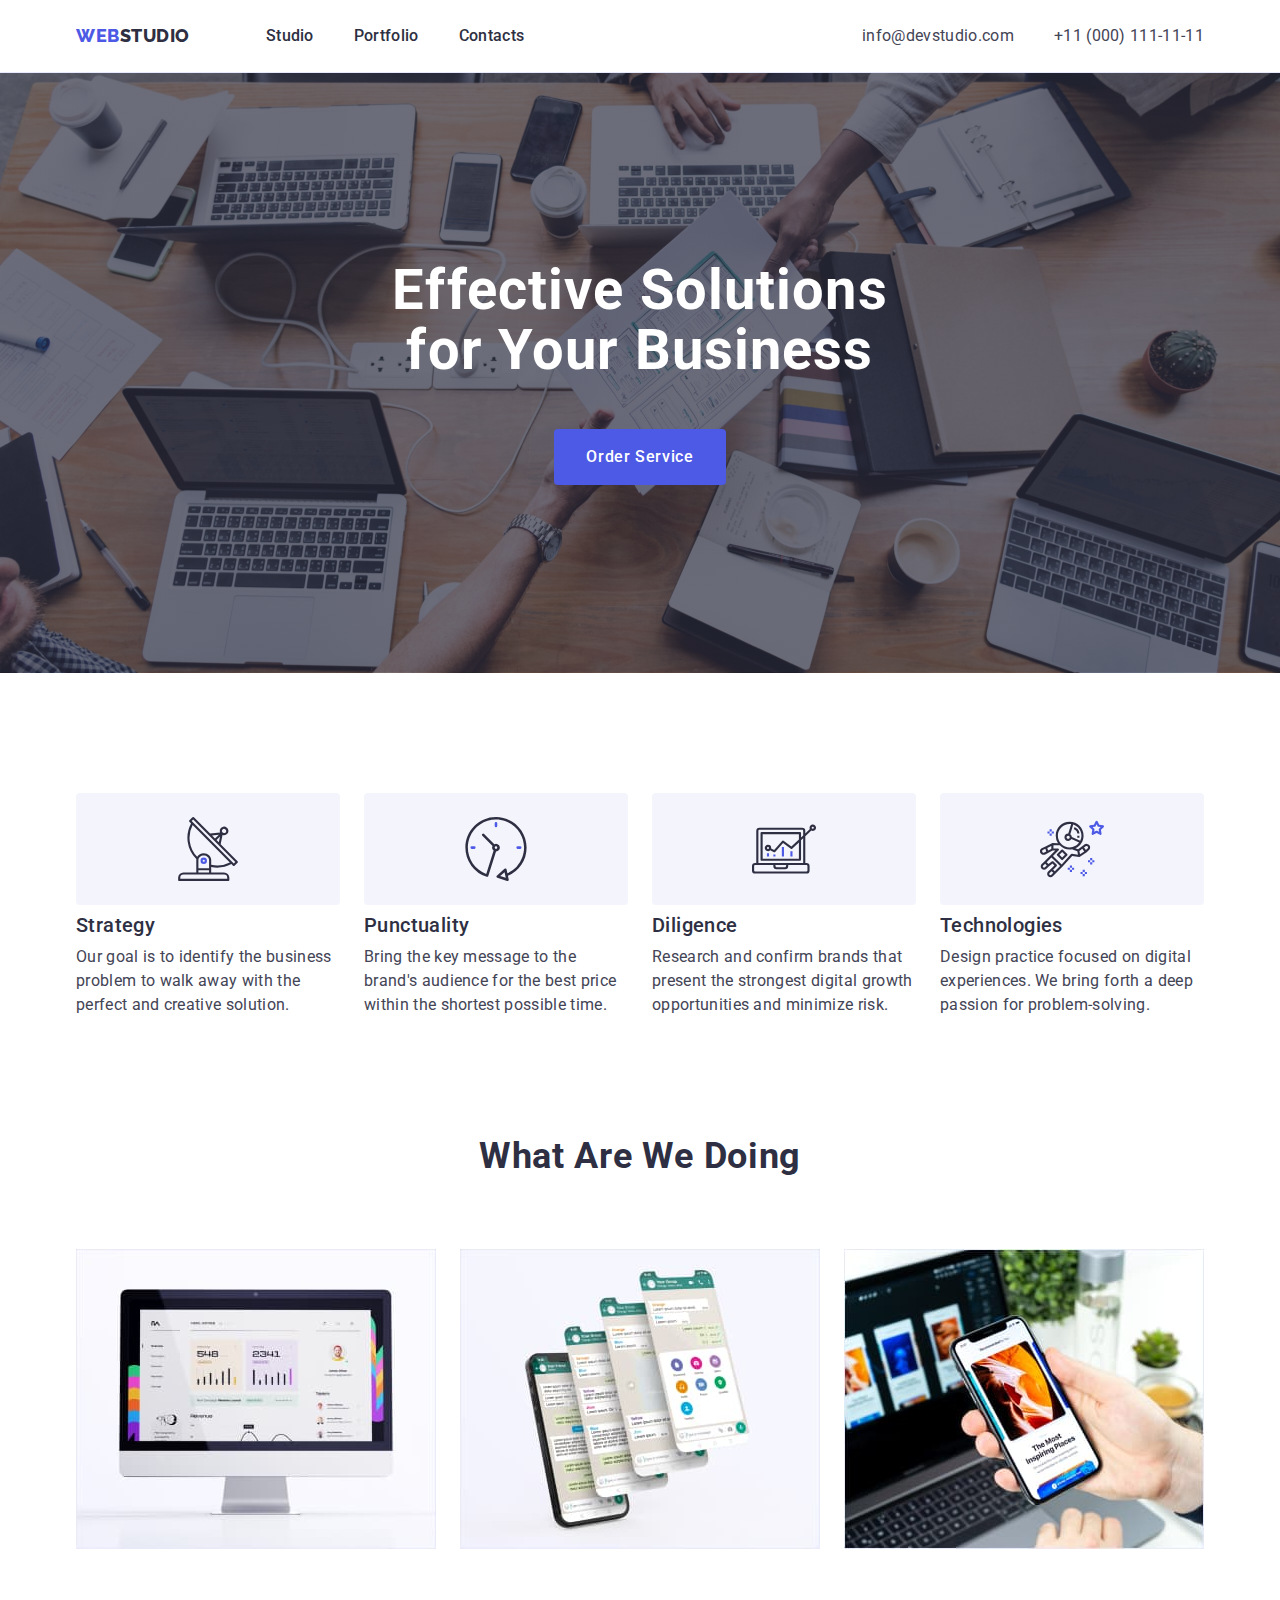
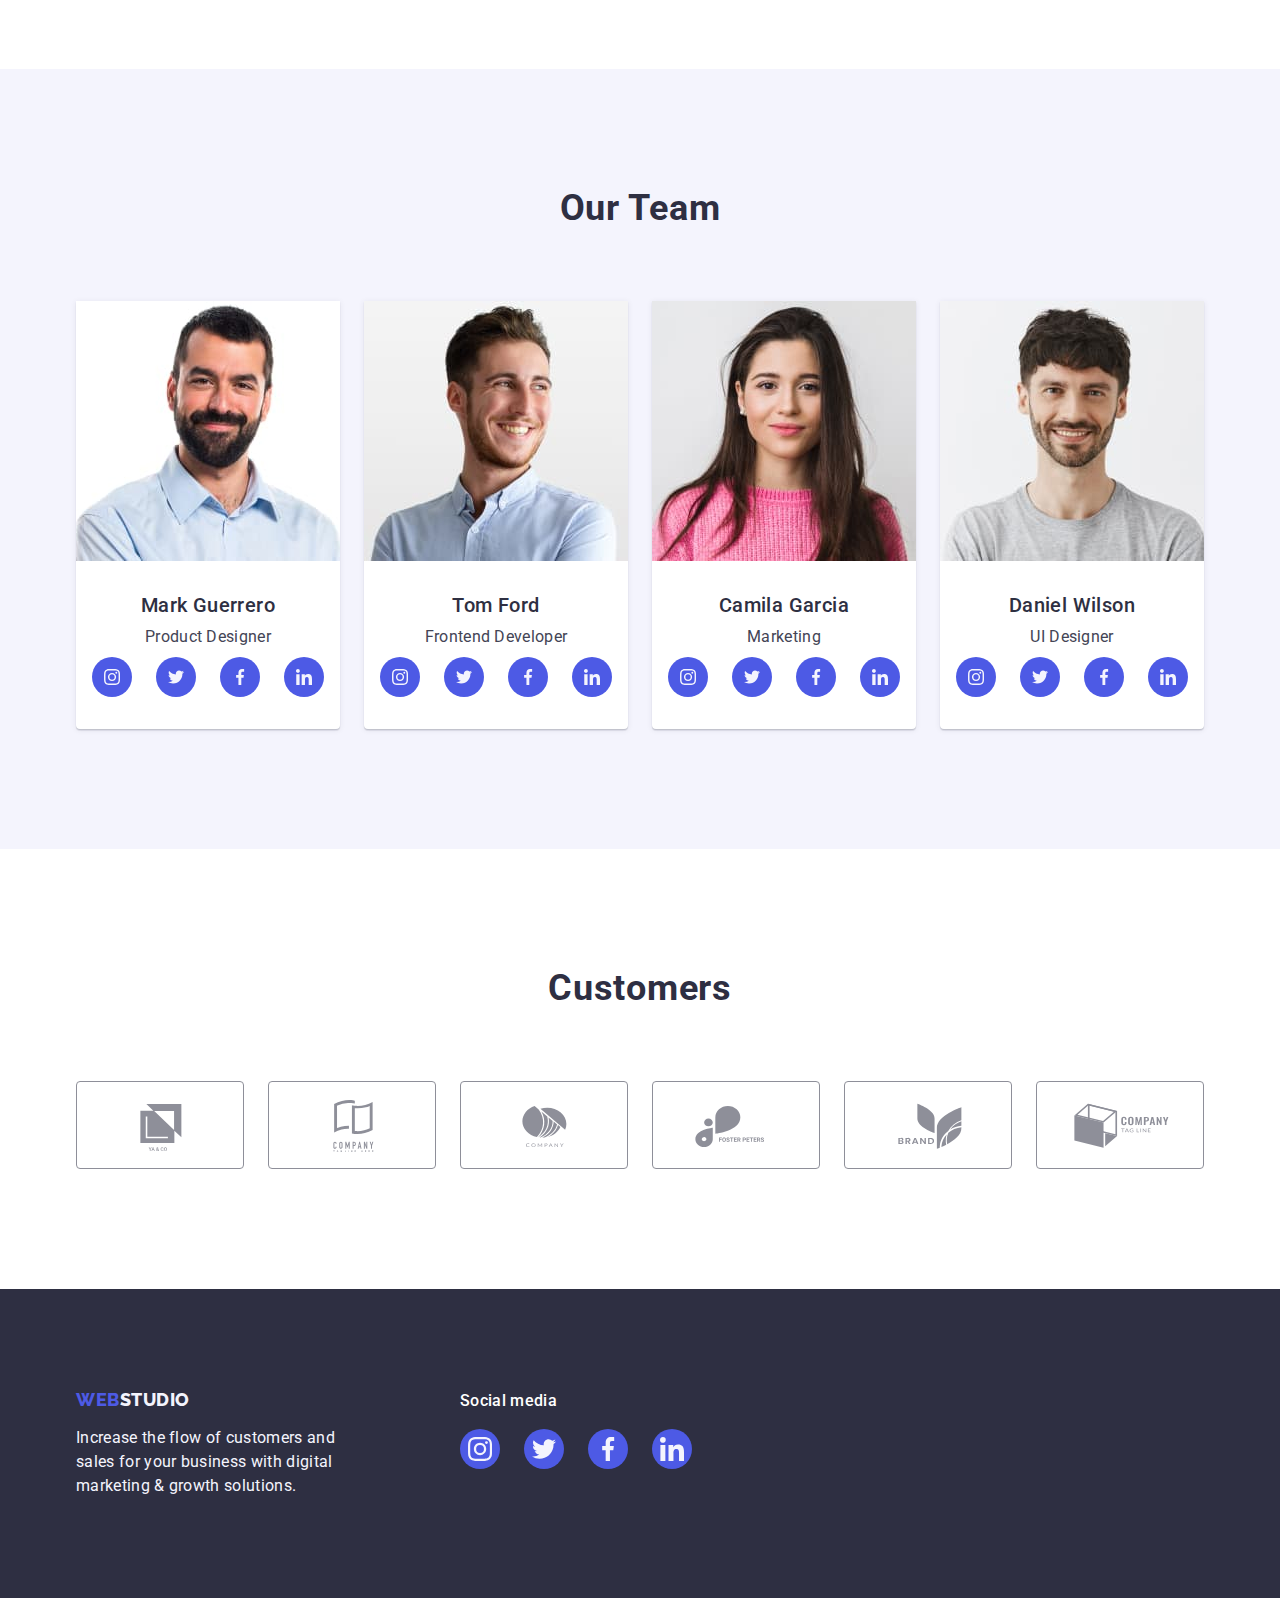
==== commit 19090ddb: "added footer" ====
--- a/index.html
+++ b/index.html
@@ -358,44 +358,48 @@
 
     <footer class="footer">
         <div class="container footer-container">
-            <a class="logo link" href="./index.html">Web<span class="logo-dark-theme">Studio</span></a>
-            <p class="footer-text">Increase the flow of customers and sales for your business with digital marketing &
-                growth solutions.
-            </p>
+            <div class="webstudio-container">
+                <a class="logo link" href="./index.html">Web<span class="logo-dark-theme">Studio</span></a>
+                <p class="footer-text">Increase the flow of customers and sales for your business with digital marketing
+                    &
+                    growth solutions.
+                </p>
+            </div>
+            <div class="media-container">
+                <p class="media-text">Social media</p>
+                <ul class="media-list list">
+                    <li class="media-list-item">
+                        <a class="media-list-link" href="">
+                            <svg class="media-list-icon" width="24" height="24">
+                                <use href="./images/icons.svg#icon-instagram"></use>
+                            </svg>
+                        </a>
+                    </li>
+                    <li class="media-list-item">
+                        <a class="media-list-link" href="">
+                            <svg class="media-list-icon" width="24" height="24">
+                                <use href="./images/icons.svg#icon-twitter"></use>
+                            </svg>
+                        </a>
+                    </li>
+                    <li class="media-list-item">
+                        <a class="media-list-link" href="">
+                            <svg class="media-list-icon" width="24" height="24">
+                                <use href="./images/icons.svg#icon-facebook"></use>
+                            </svg>
+                        </a>
+                    </li>
+                    <li class="media-list-item">
+                        <a class="media-list-link" href="">
+                            <svg class="media-list-icon" width="24" height="24">
+                                <use href="./images/icons.svg#icon-linkedin"></use>
+                            </svg>
+                        </a>
+                    </li>
+                </ul>
+            </div>
         </div>
-        <div class="container media-container">
-            <p class="media-text">Social media</p>
-            <ul class="media-list list">
-                <li class="media-list-item">
-                    <a class="media-list-link" href="">
-                        <svg class="media-list-icon" width="24" height="24">
-                            <use href="./images/icons.svg#icon-instagram"></use>
-                        </svg>
-                    </a>
-                </li>
-                <li class="media-list-item">
-                    <a class="media-list-link" href="">
-                        <svg class="media-list-icon" width="24" height="24">
-                            <use href="./images/icons.svg#icon-twitter"></use>
-                        </svg>
-                    </a>
-                </li>
-                <li class="media-list-item">
-                    <a class="media-list-link" href="">
-                        <svg class="media-list-icon" width="24" height="24">
-                            <use href="./images/icons.svg#icon-facebook"></use>
-                        </svg>
-                    </a>
-                </li>
-                <li class="media-list-item">
-                    <a class="media-list-link" href="">
-                        <svg class="media-list-icon" width="24" height="24">
-                            <use href="./images/icons.svg#icon-linkedin"></use>
-                        </svg>
-                    </a>
-                </li>
-            </ul>
-        </div>
+
     </footer>
 
 </body>
--- a/css/styles.css
+++ b/css/styles.css
@@ -17,6 +17,7 @@
   --secondary-bg-color: #2e2f42;
   --primary-accent-color: #404bbf;
   --secondary-accent-color: #ffffff;
+  --default-accent-color: #8e8f99;
 }
 
 body {
@@ -72,15 +73,11 @@
 }
 
 .header-page {
-  /* padding-top: 24px;
-  padding-bottom: 24px; */
+  max-width: 1440px;
+  margin-left: auto;
+  margin-right: auto;
   border-bottom: 1px solid #e7e9fc;
 }
-
-/* .menu .link {
-  padding-top: 24px;
-  padding-bottom: 24px;
-} */
 
 .menu-link {
   display: inline-block;
@@ -179,7 +176,18 @@
 ====================================================================================================== */
 
 .hero {
-  background-color: var(--secondary-bg-color);
+  background-image: linear-gradient(
+      rgba(46, 47, 66, 0.7),
+      rgba(46, 47, 66, 0.7)
+    ),
+    url(../images/hero/img-name.jpg);
+  background-color: rgba(46, 47, 66, 0.7);
+  background-repeat: no-repeat;
+  background-position: center;
+  background-size: cover;
+  max-width: 1440px;
+  margin-left: auto;
+  margin-right: auto;
   padding-top: 188px;
   padding-bottom: 188px;
 }
@@ -229,15 +237,14 @@
   background-color: var(--primary-accent-color);
 }
 
-/* .modal-button:active {
-  background-color: var(--primary-accent-color);
-} */
-
 /* ======================================================================================================
 ========================================    OTHER SECTION      ==========================================
 ====================================================================================================== */
 
 .section {
+  max-width: 1440px;
+  margin-left: auto;
+  margin-right: auto;
   padding-bottom: 120px;
 }
 .section.features,
@@ -294,7 +301,6 @@
   padding-left: 16px;
   padding-right: 16px;
   text-align: center;
-  /* border-radius: 0px 0px 4px 4px; */
 }
 
 .section-team .section-subtitle {
@@ -362,6 +368,9 @@
 
 .footer {
   background-color: var(--secondary-bg-color);
+  max-width: 1440px;
+  margin-left: auto;
+  margin-right: auto;
   padding-top: 100px;
   padding-bottom: 100px;
 }
@@ -385,14 +394,6 @@
 /* ======================================================================================================
 ========================================    PORTFOLIO      ==============================================
 ====================================================================================================== */
-
-/* .portfolio-title {
-  font-weight: 700;
-  font-size: 56px;
-  line-height: 1.07;
-
-  color: #ffffff;
-} */
 
 .filter .filter-button {
   font-family: inherit;
@@ -443,10 +444,6 @@
   justify-content: center;
   margin-bottom: 72px;
 }
-
-/* .filter-item {
-  margin-bottom: 72px;
-} */
 
 .filter-item:not(:last-child) {
   margin-right: 24px;
@@ -483,14 +480,6 @@
     0px 1px 1px rgba(46, 47, 66, 0.16), 0px 2px 1px rgba(46, 47, 66, 0.08);
 }
 
-/* .collection > .collection-item {
-  flex-basis: calc((100% - 48px) / 3);
-} */
-
-/* .collection-item {
-  border-bottom: 1px solid #e7e9fc;
-} */
-
 .card-info {
   padding-top: 32px;
   padding-bottom: 32px;
@@ -525,16 +514,16 @@
   align-items: center;
   width: 168px;
   height: 88px;
-  border: 1px solid #8e8f99;
+  border: 1px solid var(--default-accent-color);
   border-radius: 4px;
-  color: #8e8f99;
+  color: var(--default-accent-color);
 }
 
 .company-list-link:hover,
 .company-list-link:focus {
-  border: 1px solid #404bbf;
+  border: 1px solid var(--primary-accent-color);
   border-radius: 4px;
-  color: #404bbf;
+  color: var(--primary-accent-color);
 }
 
 .company-list-icon {
@@ -561,14 +550,37 @@
   margin-bottom: 8px;
 }
 
-.media-container {
-  display: flex;
+.footer-container {
+  display: flex;
+}
+
+.webstudio-container {
+  margin-right: 120px;
 }
 
 .media-list {
   display: flex;
   justify-content: center;
   gap: 24px;
+}
+
+.media-list-link {
+  display: flex;
+  justify-content: center;
+  align-items: center;
+  width: 40px;
+  height: 40px;
+  border-radius: 50%;
+  background-color: #4d5ae5;
+}
+
+.media-list-link:hover,
+.media-list-link:focus {
+  background-color: #31d0aa;
+}
+
+.media-container .media-text {
+  margin-bottom: 16px;
 }
 
 .media-text {
